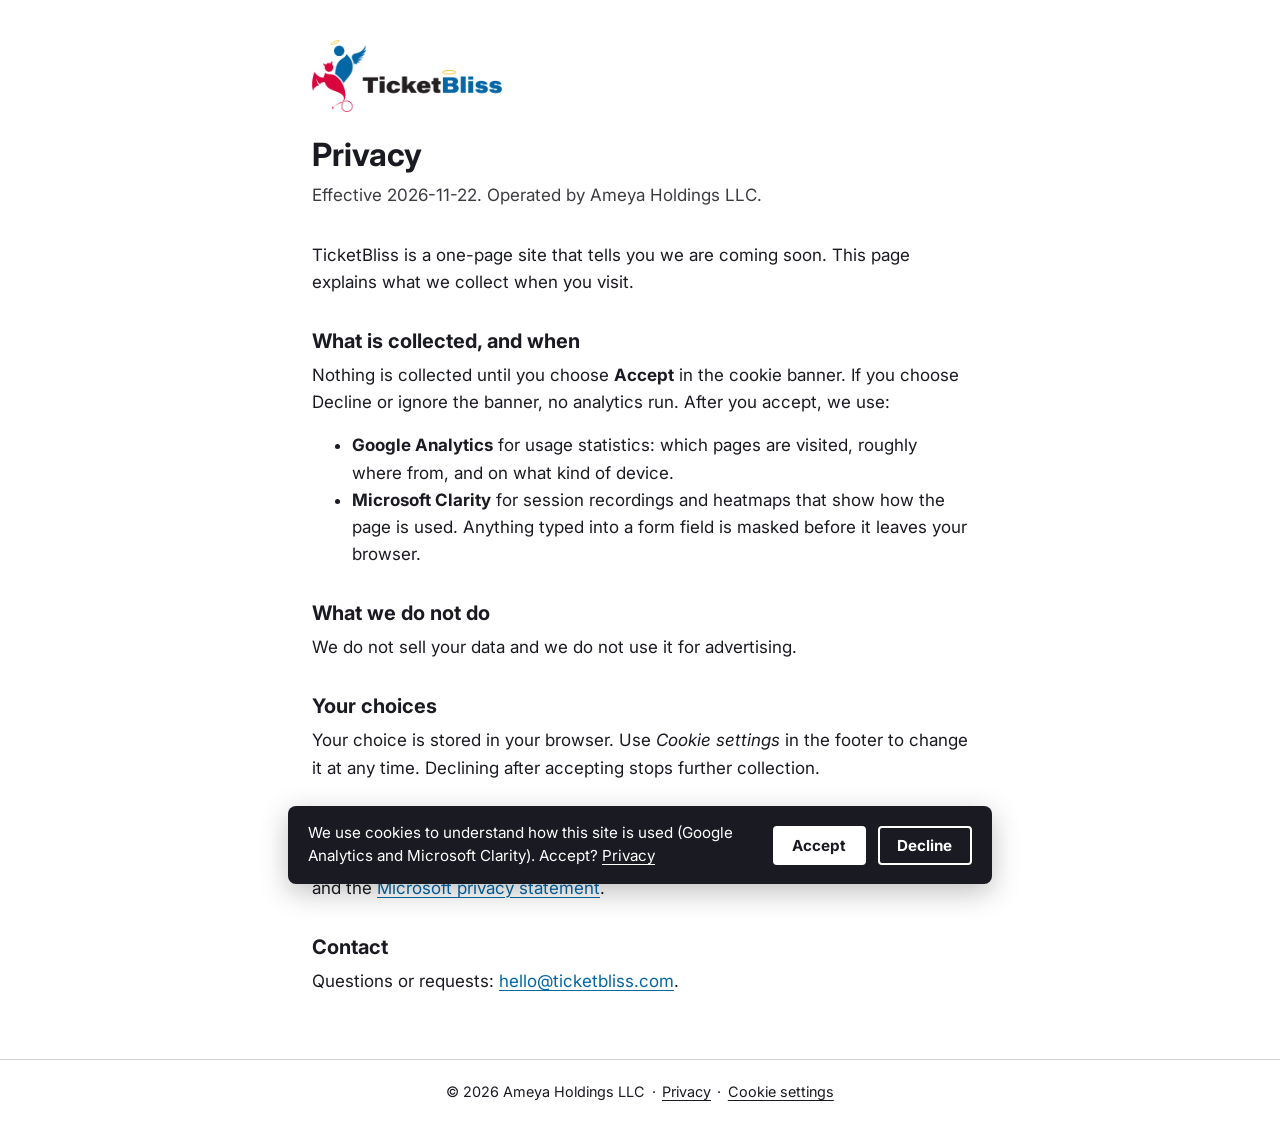
==== privacy/index.html @ f35f1031 "Coming-soon page Co-Authored-By: Claude Opus 5.5 <noreply@anthropic.com>" ====
<!doctype html>
<html lang="en" data-gtm="GTM-P6SHCMGX" data-clarity="zhxvzknj10" data-privacy="/privacy/">
<head>
<meta charset="utf-8">
<meta name="viewport" content="width=device-width, initial-scale=1">
<meta name="theme-color" content="#FFFFFF">
<link rel="icon" href="/assets/favicon.svg" type="image/svg+xml">
<link rel="icon" href="/assets/favicon.png" type="image/png" sizes="180x180">
<link rel="apple-touch-icon" href="/assets/favicon.png">
<link rel="preconnect" href="https://fonts.googleapis.com">
<link rel="preconnect" href="https://fonts.gstatic.com" crossorigin>
<link rel="stylesheet" href="https://fonts.googleapis.com/css2?family=Inter:wght@600;700&amp;display=swap">
<link rel="stylesheet" href="/assets/brand.css">
<link rel="stylesheet" href="/assets/site.css">
<script src="/assets/consent.js" defer></script>
<title>Privacy — TicketBliss</title>
<meta name="description" content="How TicketBliss handles analytics and your privacy choices.">
<link rel="canonical" href="https://ticketbliss.com/privacy/">
</head>
<body>
<a class="skip" href="#main">Skip to content</a>
<main id="main" class="doc">
  <div class="doc-head">
    <a href="/"><img class="logo" src="/assets/logo.png" alt="TicketBliss home"></a>
    <h1>Privacy</h1>
    <p class="meta">Effective 2026-11-22. Operated by Ameya Holdings LLC.</p>
  </div>
  <p>TicketBliss is a one-page site that tells you we are coming soon. This page explains what we collect when you visit.</p>

  <h2>What is collected, and when</h2>
  <p>Nothing is collected until you choose <strong>Accept</strong> in the cookie banner. If you choose Decline or ignore the banner, no analytics run. After you accept, we use:</p>
  <ul>
    <li><strong>Google Analytics</strong> for usage statistics: which pages are visited, roughly where from, and on what kind of device.</li>
    <li><strong>Microsoft Clarity</strong> for session recordings and heatmaps that show how the page is used. Anything typed into a form field is masked before it leaves your browser.</li>
  </ul>

  <h2>What we do not do</h2>
  <p>We do not sell your data and we do not use it for advertising.</p>

  <h2>Your choices</h2>
  <p>Your choice is stored in your browser. Use <em>Cookie settings</em> in the footer to change it at any time. Declining after accepting stops further collection.</p>

  <h2>Service providers</h2>
  <p>Google and Microsoft process this data for us. See the <a href="https://policies.google.com/privacy" rel="noopener">Google privacy statement</a> and the <a href="https://privacy.microsoft.com/privacystatement" rel="noopener">Microsoft privacy statement</a>.</p>

  <h2>Contact</h2>
  <p>Questions or requests: <a href="mailto:hello@ticketbliss.com">hello@ticketbliss.com</a>.</p>
</main>
<footer class="site-footer">
  <span>&copy; 2026 Ameya Holdings LLC</span><span class="sep" aria-hidden="true">&middot;</span><a href="/privacy/">Privacy</a><span class="sep" aria-hidden="true">&middot;</span><button type="button" class="link-button" data-consent-open>Cookie settings</button>
</footer>
</body>
</html>
---- assets/brand.css ----
:root {
  --brand-primary: #0367A6;
  --brand-accent: #D9043D;
  --brand-bg: #FFFFFF;
  --brand-text: #1A1A22;
  --font-heading: 'Inter', system-ui, -apple-system, 'Segoe UI', Roboto, sans-serif;
  --font-body: 'Inter', system-ui, -apple-system, 'Segoe UI', Roboto, sans-serif;
}
---- assets/site.css ----
*, *::before, *::after { box-sizing: border-box; }
html { -webkit-text-size-adjust: 100%; }
body {
  margin: 0;
  min-height: 100vh;
  min-height: 100dvh;
  display: flex;
  flex-direction: column;
  background: var(--brand-bg);
  color: var(--brand-text);
  font: 400 1.0625rem/1.6 var(--font-body);
}
a { color: var(--brand-primary); text-underline-offset: 0.2em; }
a:hover { text-decoration-thickness: 2px; }
a:focus-visible, button:focus-visible { outline: 3px solid var(--brand-accent); outline-offset: 3px; border-radius: 2px; }

.sr-only {
  position: absolute; width: 1px; height: 1px; margin: -1px; padding: 0;
  overflow: hidden; clip: rect(0 0 0 0); white-space: nowrap; border: 0;
}
.skip { position: absolute; left: 1rem; top: -4rem; padding: 0.5rem 1rem; background: var(--brand-text); color: var(--brand-bg); z-index: 200; }
.skip:focus { top: 1rem; }

.stage {
  flex: 1;
  display: flex;
  flex-direction: column;
  align-items: center;
  justify-content: center;
  padding: 3rem 1.5rem 2rem;
  text-align: center;
}
.stage-inner { width: 100%; max-width: 36rem; animation: rise 0.7s ease-out both; }
.logo { display: block; max-width: min(16rem, 70%); max-height: 7rem; width: auto; height: auto; margin: 0 auto 2rem; }
.brand-name { font: 700 2.25rem/1.15 var(--font-heading); margin: 0 0 1rem; }
.tagline { font: 600 1.375rem/1.35 var(--font-heading); margin: 0 0 1rem; }
.description { margin: 0 auto 1.75rem; max-width: 32rem; }
.badge {
  display: inline-block;
  margin: 0 0 1.75rem;
  padding: 0.35rem 1rem;
  border: 2px solid var(--brand-primary);
  border-radius: 999px;
  color: var(--brand-primary);
  font: 700 0.8125rem/1.2 var(--font-heading);
  letter-spacing: 0.12em;
  text-transform: uppercase;
}
.contact { margin: 0; }

.site-footer {
  padding: 1.25rem 1.5rem 1.75rem;
  border-top: 1px solid color-mix(in srgb, var(--brand-text) 20%, transparent);
  text-align: center;
  font-size: 0.9rem;
}
.site-footer a, .site-footer button { color: var(--brand-text); }
.site-footer .sep { margin: 0 0.4rem; }
.link-button { background: none; border: 0; padding: 0; font: inherit; text-decoration: underline; text-underline-offset: 0.2em; cursor: pointer; }

.doc { width: 100%; max-width: 44rem; margin: 0 auto; padding: 2.5rem 1.5rem 3rem; flex: 1; }
.doc-head { margin-bottom: 2rem; }
.doc-head .logo { margin: 0 0 1.5rem; max-width: 12rem; max-height: 4.5rem; }
.doc h1 { font: 700 2rem/1.2 var(--font-heading); margin: 0 0 0.5rem; }
.doc h2 { font: 700 1.25rem/1.3 var(--font-heading); margin: 2rem 0 0.5rem; }
.doc p, .doc ul { margin: 0 0 1rem; }
.doc .meta { opacity: 0.85; }

.consent-banner {
  position: fixed; left: 1rem; right: 1rem; bottom: 1rem; z-index: 100;
  max-width: 44rem; margin: 0 auto; padding: 1rem 1.25rem;
  display: flex; flex-wrap: wrap; align-items: center; gap: 0.75rem 1.5rem;
  background: var(--brand-text); color: var(--brand-bg);
  border-radius: 8px; box-shadow: 0 8px 28px rgba(0, 0, 0, 0.25);
  font-size: 0.95rem; line-height: 1.5;
}
.consent-text { flex: 1 1 16rem; margin: 0; }
.consent-link { color: var(--brand-bg); }
.consent-actions { display: flex; gap: 0.75rem; }
.consent-btn {
  padding: 0.5rem 1.1rem; border: 2px solid var(--brand-bg); border-radius: 4px;
  background: transparent; color: var(--brand-bg); font: 700 0.95rem var(--font-body); cursor: pointer;
}
.consent-btn--accept { background: var(--brand-bg); color: var(--brand-text); }
.consent-btn:hover { opacity: 0.88; }
.consent-btn:focus-visible, .consent-link:focus-visible { outline: 3px solid var(--brand-bg); outline-offset: 2px; }

@keyframes rise { from { opacity: 0; transform: translateY(0.75rem); } to { opacity: 1; transform: none; } }
@media (max-width: 480px) {
  .brand-name { font-size: 1.875rem; }
  .tagline { font-size: 1.1875rem; }
  .consent-actions { width: 100%; }
  .consent-btn { flex: 1; }
}
@media (prefers-reduced-motion: reduce) {
  .stage-inner { animation: none; }
}
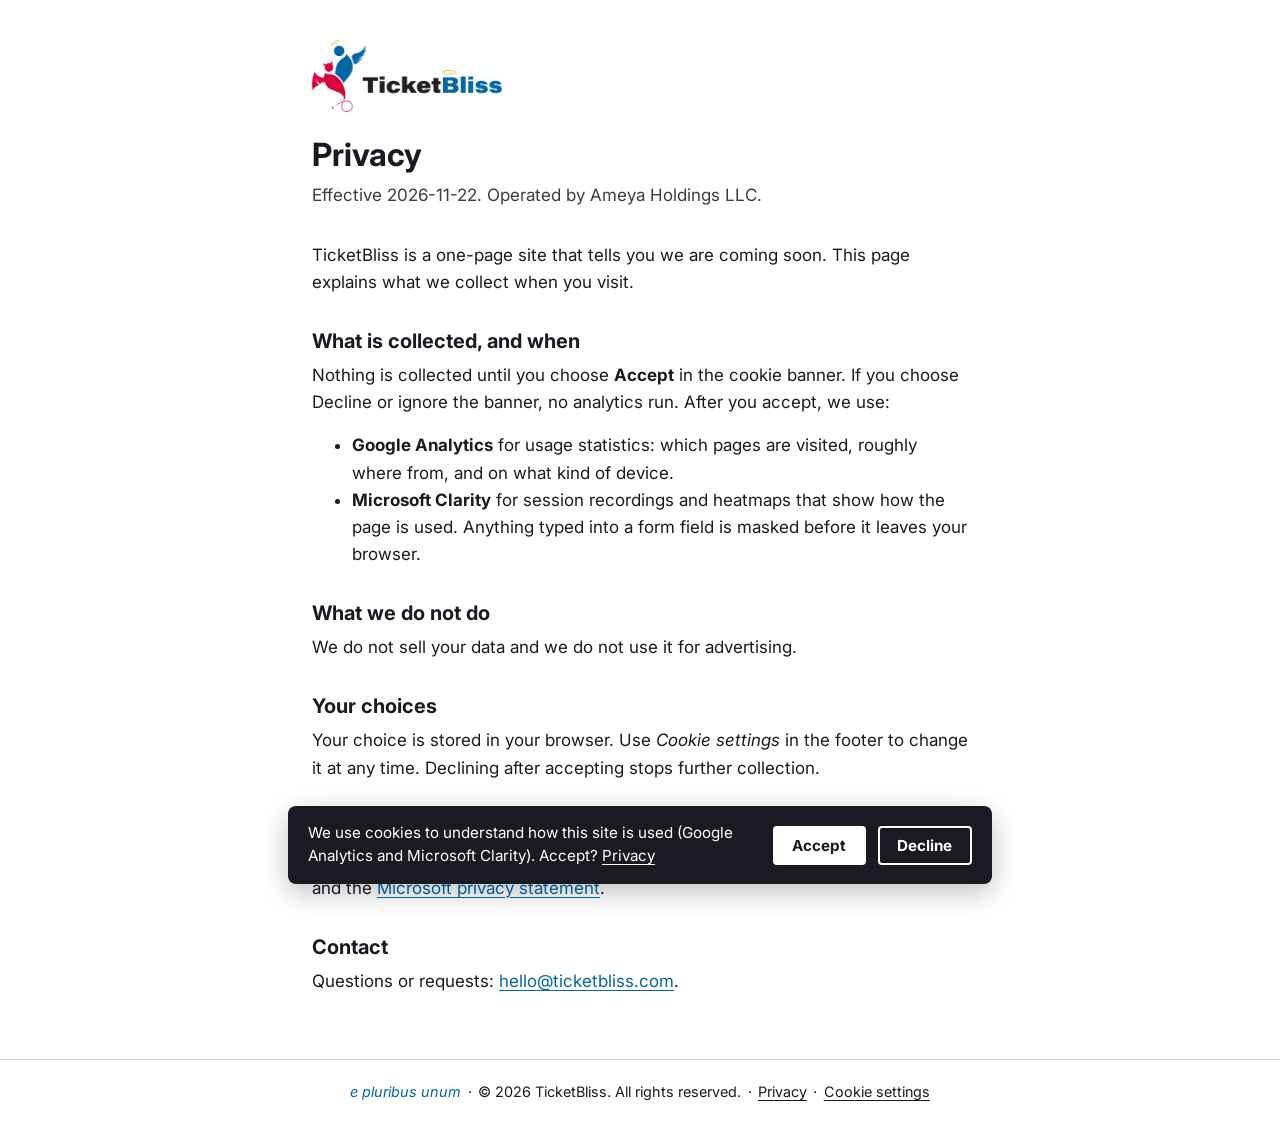
==== commit 38200128: "Footer: brand copyright and motto Co-Authored-By: Claude Opus 5.5 <noreply@anthropic.com> Claude-Ses" ====
--- a/privacy/index.html
+++ b/privacy/index.html
@@ -4,7 +4,6 @@
 <meta charset="utf-8">
 <meta name="viewport" content="width=device-width, initial-scale=1">
 <meta name="theme-color" content="#FFFFFF">
-<link rel="icon" href="/assets/favicon.svg" type="image/svg+xml">
 <link rel="icon" href="/assets/favicon.png" type="image/png" sizes="180x180">
 <link rel="apple-touch-icon" href="/assets/favicon.png">
 <link rel="preconnect" href="https://fonts.googleapis.com">
@@ -47,7 +46,7 @@
   <p>Questions or requests: <a href="mailto:hello@ticketbliss.com">hello@ticketbliss.com</a>.</p>
 </main>
 <footer class="site-footer">
-  <span>&copy; 2026 Ameya Holdings LLC</span><span class="sep" aria-hidden="true">&middot;</span><a href="/privacy/">Privacy</a><span class="sep" aria-hidden="true">&middot;</span><button type="button" class="link-button" data-consent-open>Cookie settings</button>
+  <span class="motto"><span data-egg>e</span> pluribus unum</span><span class="sep" aria-hidden="true">&middot;</span><span>&copy; 2026 TicketBliss. All rights reserved.</span><span class="sep" aria-hidden="true">&middot;</span><a href="/privacy/">Privacy</a><span class="sep" aria-hidden="true">&middot;</span><button type="button" class="link-button" data-consent-open>Cookie settings</button>
 </footer>
 </body>
 </html>
--- a/assets/site.css
+++ b/assets/site.css
@@ -56,6 +56,7 @@
 }
 .site-footer a, .site-footer button { color: var(--brand-text); }
 .site-footer .sep { margin: 0 0.4rem; }
+.site-footer .motto { font-family: var(--font-heading); font-style: italic; color: var(--brand-primary); }
 .link-button { background: none; border: 0; padding: 0; font: inherit; text-decoration: underline; text-underline-offset: 0.2em; cursor: pointer; }
 
 .doc { width: 100%; max-width: 44rem; margin: 0 auto; padding: 2.5rem 1.5rem 3rem; flex: 1; }
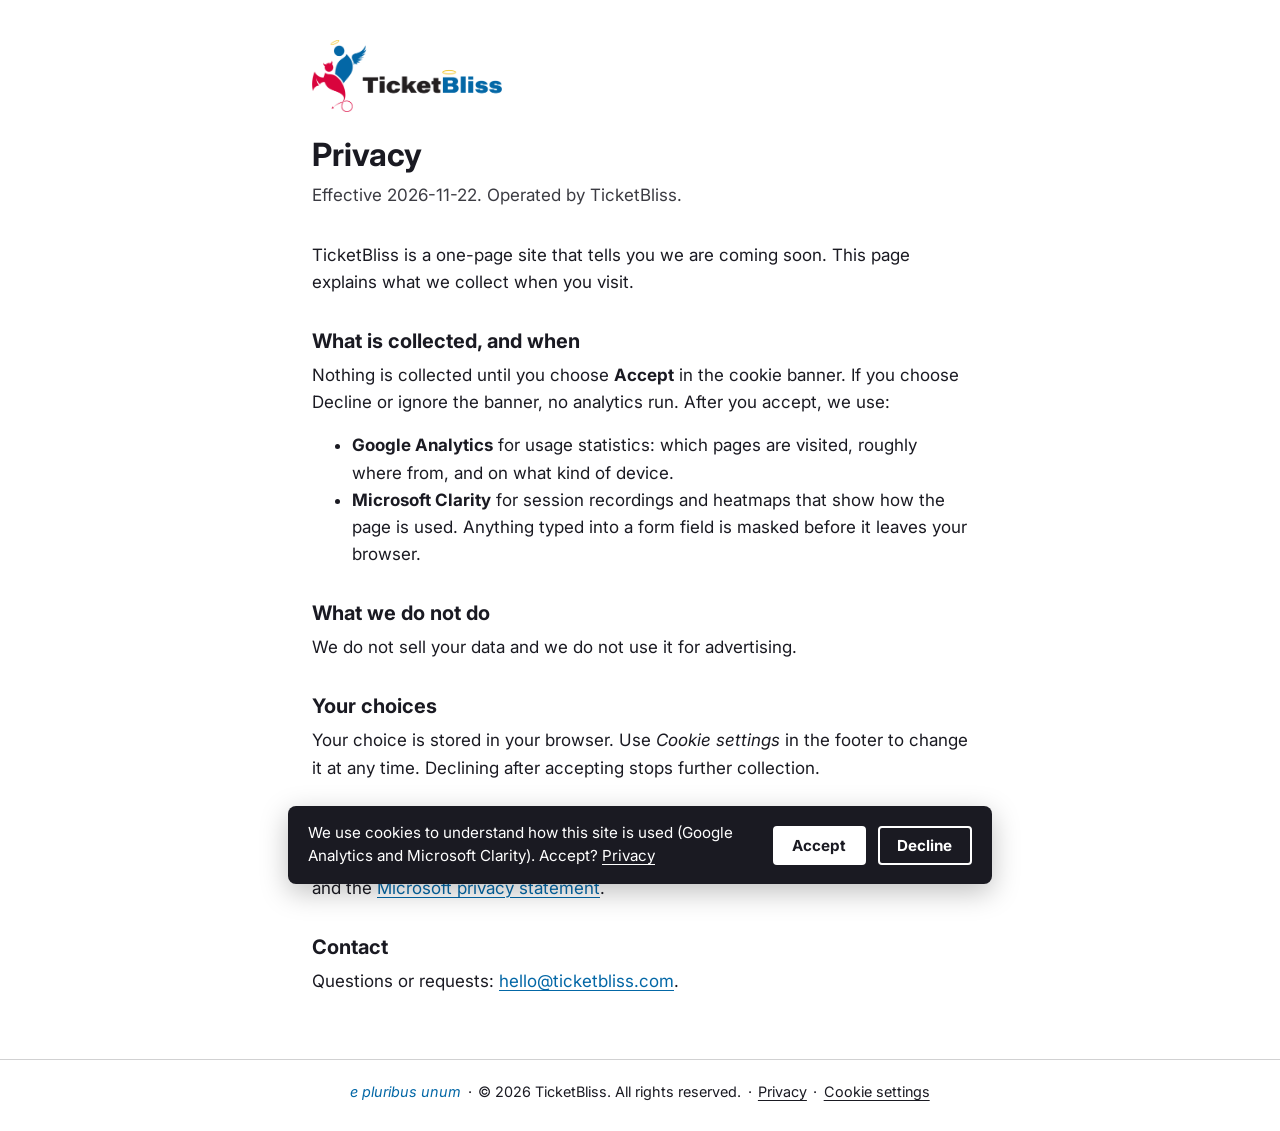
==== commit fc0ada17: "Privacy: brand as operator; neutral consent key Co-Authored-By: Claude Opus 5.5 <noreply@anthropic.c" ====
--- a/privacy/index.html
+++ b/privacy/index.html
@@ -22,7 +22,7 @@
   <div class="doc-head">
     <a href="/"><img class="logo" src="/assets/logo.png" alt="TicketBliss home"></a>
     <h1>Privacy</h1>
-    <p class="meta">Effective 2026-11-22. Operated by Ameya Holdings LLC.</p>
+    <p class="meta">Effective 2026-11-22. Operated by TicketBliss.</p>
   </div>
   <p>TicketBliss is a one-page site that tells you we are coming soon. This page explains what we collect when you visit.</p>
 
